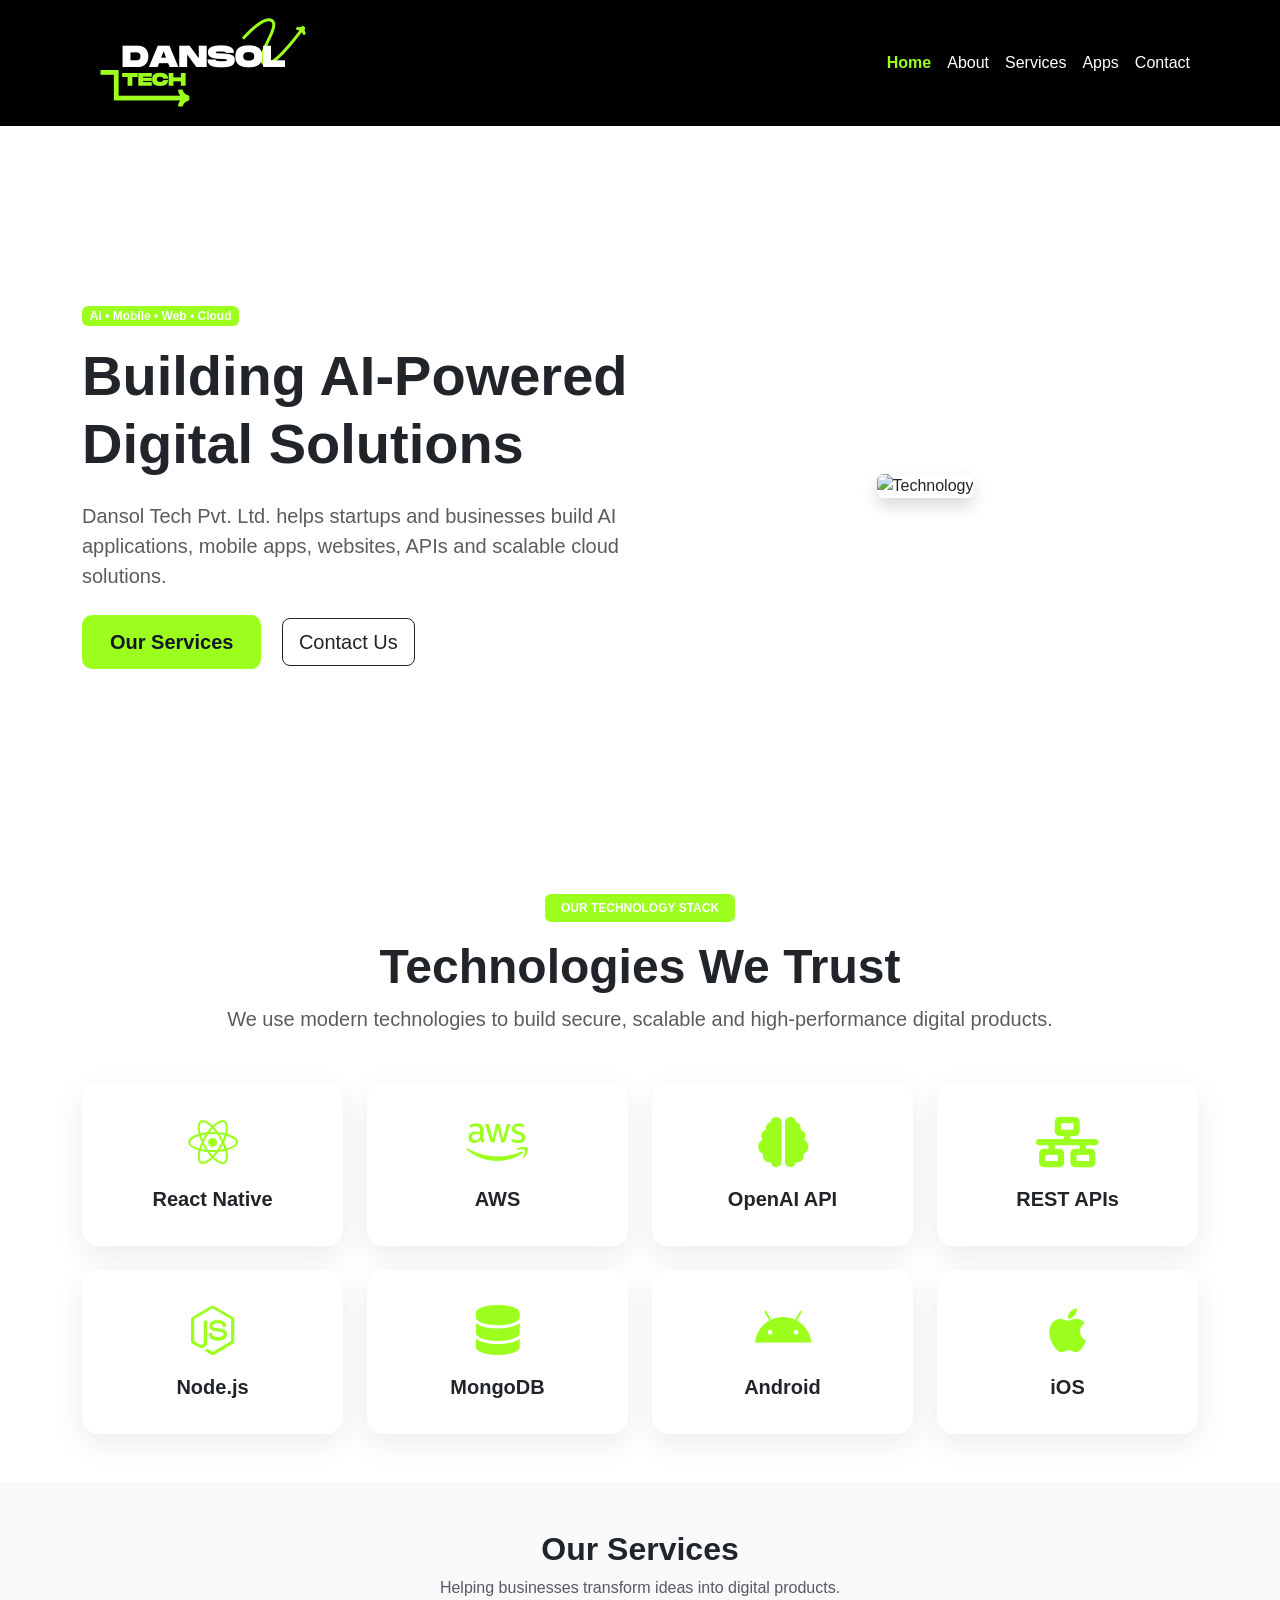
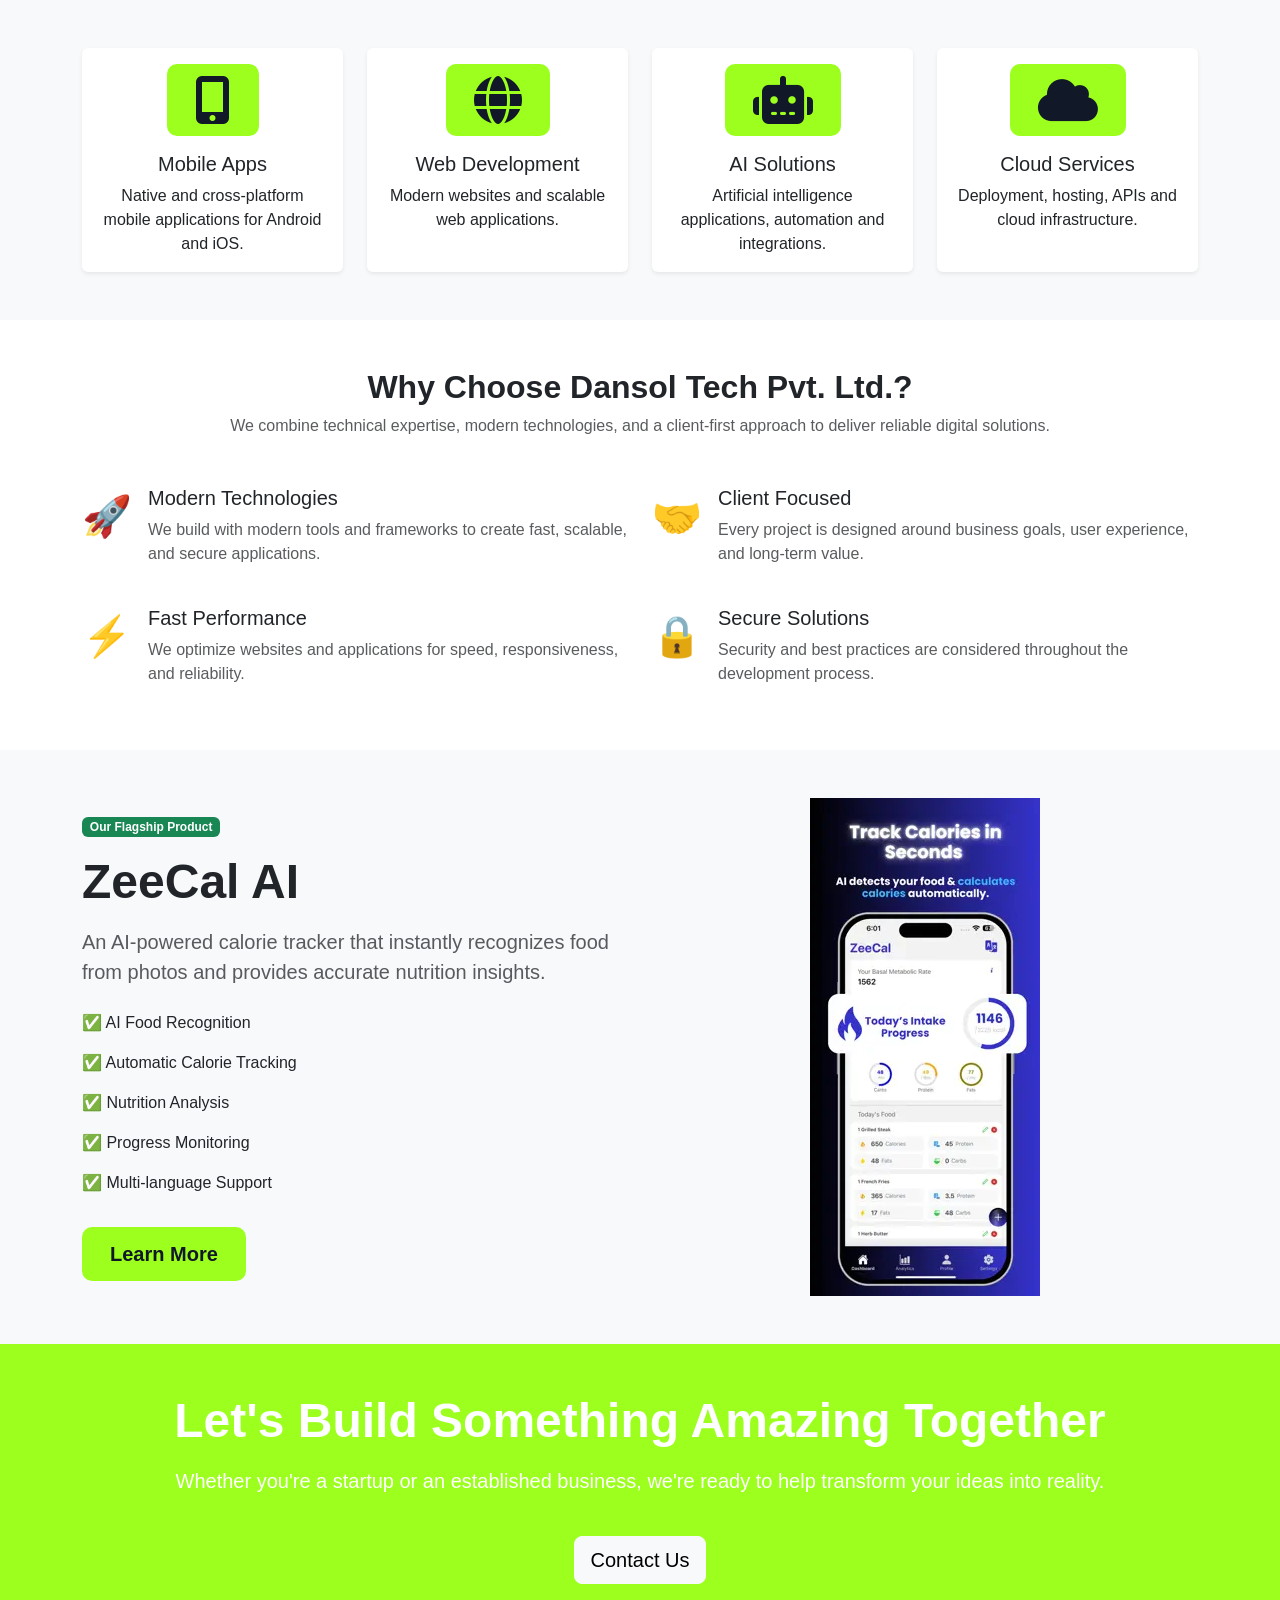
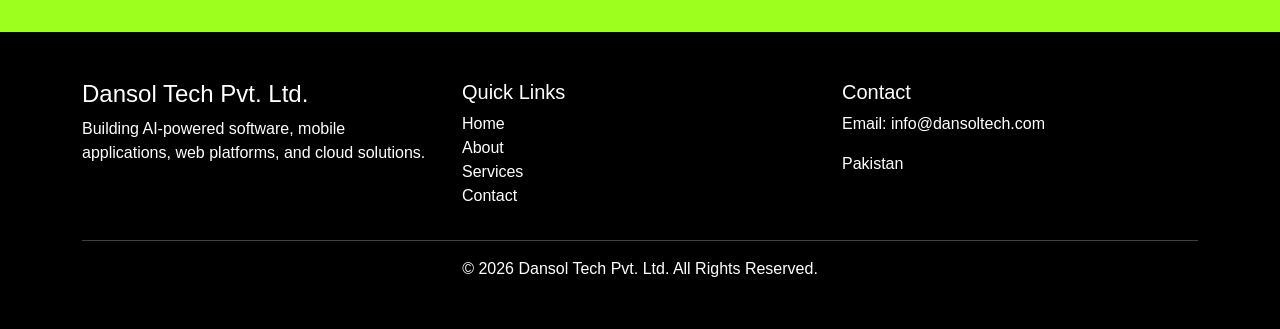
==== index.html @ 8bc0547b "Initial Dansol Tech website" ====
<!DOCTYPE html>
<html lang="en">
<head>
  <meta charset="UTF-8">
<meta name="viewport" content="width=device-width, initial-scale=1.0">
<link rel="stylesheet" href="css/style.css">
<link rel="icon" href="favicon.ico/dansol-favicon.png" type="image/x-icon">

<title>Dansol Tech | IOS, Android App & Software Development Solutions</title>

<meta name="description" content="Dansol Tech Pvt. Ltd. provides mobile app development, web development, AI solutions, cloud services, and custom software development for businesses worldwide.">

<link href="https://cdn.jsdelivr.net/npm/bootstrap@5.3.7/dist/css/bootstrap.min.css" rel="stylesheet">

<link rel="stylesheet"
href="https://cdnjs.cloudflare.com/ajax/libs/font-awesome/6.7.2/css/all.min.css">

<link rel="stylesheet" href="css/style.css">
    
</head>
<body>
<nav class="navbar navbar-expand-lg navbar-dark bg-black">
  <div class="container">

    <a class="navbar-brand" href="index.html">
    <img src="images/dansol-logo.png" alt="Dansol Tech" class="logo">
</a>

    <button class="navbar-toggler"
            type="button"
            data-bs-toggle="collapse"
            data-bs-target="#mainNavbar"
            aria-controls="mainNavbar"
            aria-expanded="false"
            aria-label="Toggle navigation">

      <span class="navbar-toggler-icon"></span>

    </button>

    <div class="collapse navbar-collapse" id="mainNavbar">

      <ul class="navbar-nav ms-auto">

        <li class="nav-item">
          <a class="nav-link active" href="index.html">Home</a>
        </li>

        <li class="nav-item">
          <a class="nav-link" href="about.html">About</a>
        </li>

        <li class="nav-item">
          <a class="nav-link" href="services.html">Services</a>
        </li>

        <li class="nav-item">
          <a class="nav-link" href="apps.html">Apps</a>
        </li>

        <li class="nav-item">
          <a class="nav-link" href="contact.html">Contact</a>
        </li>

      </ul>

    </div>

  </div>
</nav>
<section class="hero py-5">

    <div class="container">

        <div class="row align-items-center">

            <div class="col-lg-6">

                <span class="badge bg-brand mb-3">
                    AI • Mobile • Web • Cloud
                </span>

                <h1 class="display-4 fw-bold mb-4">
                    Building AI-Powered Digital Solutions
                </h1>

                <p class="lead text-muted mb-4">
                    Dansol Tech Pvt. Ltd. helps startups and businesses build
                    AI applications, mobile apps, websites, APIs and scalable
                    cloud solutions.
                </p>

                <a href="services.html"
                   class="btn btn-brand btn-lg me-3">

                    Our Services

                </a>

                <a href="contact.html"
                   class="btn btn-outline-dark btn-lg">

                    Contact Us

                </a>

            </div>

            <div class="col-lg-6 text-center">

                <img
                    src="https://images.unsplash.com/photo-1518770660439-4636190af475?w=700"
                    class="img-fluid rounded shadow"
                    alt="Technology">

            </div>

        </div>

    </div>

</section>
<!-- ====================================== -->
<!-- TECHNOLOGY STACK -->
<!-- ====================================== -->

<section class="py-5 bg-white">

    <div class="container">

        <div class="text-center mb-5">

            <span class="badge bg-brand px-3 py-2 mb-3">
                OUR TECHNOLOGY STACK
            </span>

            <h2 class="display-5 fw-bold">
                Technologies We Trust
            </h2>

            <p class="text-muted lead">

                We use modern technologies to build secure,
                scalable and high-performance digital products.

            </p>

        </div>

        <div class="row g-4">

            <div class="col-6 col-md-4 col-lg-3">
                <div class="tech-card">
                    <i class="fab fa-react"></i>
                    <h5>React Native</h5>
                </div>
            </div>

            <div class="col-6 col-md-4 col-lg-3">
                <div class="tech-card">
                    <i class="fab fa-aws"></i>
                    <h5>AWS</h5>
                </div>
            </div>

            <div class="col-6 col-md-4 col-lg-3">
                <div class="tech-card">
                    <i class="fas fa-brain"></i>
                    <h5>OpenAI API</h5>
                </div>
            </div>

            <div class="col-6 col-md-4 col-lg-3">
                <div class="tech-card">
                    <i class="fas fa-network-wired"></i>
                    <h5>REST APIs</h5>
                </div>
            </div>

            <div class="col-6 col-md-4 col-lg-3">
                <div class="tech-card">
                    <i class="fab fa-node-js"></i>
                    <h5>Node.js</h5>
                </div>
            </div>

            <div class="col-6 col-md-4 col-lg-3">
                <div class="tech-card">
                    <i class="fas fa-database"></i>
                    <h5>MongoDB</h5>
                </div>
            </div>

            <div class="col-6 col-md-4 col-lg-3">
                <div class="tech-card">
                    <i class="fab fa-android"></i>
                    <h5>Android</h5>
                </div>
            </div>

            <div class="col-6 col-md-4 col-lg-3">
                <div class="tech-card">
                    <i class="fab fa-apple"></i>
                    <h5>iOS</h5>
                </div>
            </div>

        </div>

    </div>

</section>
<section class="py-5 bg-light">

<div class="container">

<div class="text-center mb-5">

<h2 class="fw-bold">
Our Services
</h2>

<p class="text-muted">
Helping businesses transform ideas into digital products.
</p>

</div>

<div class="row g-4">

<div class="col-md-6 col-lg-3">

<div class="card h-100 shadow-sm border-0">

<div class="card-body text-center">

<i class="fas fa-mobile-screen-button fa-3x btn-brand mb-3"></i>

<h5 class="card-title">
Mobile Apps
</h5>

<p class="card-text">

Native and cross-platform mobile
applications for Android and iOS.

</p>

</div>

</div>

</div>

<div class="col-md-6 col-lg-3">

<div class="card h-100 shadow-sm border-0">

<div class="card-body text-center">

<i class="fas fa-globe fa-3x btn-brand mb-3"></i>

<h5 class="card-title">
Web Development
</h5>

<p class="card-text">

Modern websites and scalable
web applications.

</p>

</div>

</div>

</div>

<div class="col-md-6 col-lg-3">

<div class="card h-100 shadow-sm border-0">

<div class="card-body text-center">

<i class="fas fa-robot fa-3x btn-brand mb-3"></i>

<h5 class="card-title">
AI Solutions
</h5>

<p class="card-text">

Artificial intelligence applications,
automation and integrations.

</p>

</div>

</div>

</div>

<div class="col-md-6 col-lg-3">

<div class="card h-100 shadow-sm border-0">

<div class="card-body text-center">

<i class="fas fa-cloud fa-3x btn-brand mb-3"></i>

<h5 class="card-title">
Cloud Services
</h5>

<p class="card-text">

Deployment, hosting,
APIs and cloud infrastructure.

</p>

</div>

</div>

</div>

</div>

</div>

</section>
<!-- ========================= -->
<!-- WHY CHOOSE US -->
<!-- ========================= -->

<section class="py-5">

    <div class="container">

        <div class="text-center mb-5">

            <h2 class="fw-bold">
                Why Choose Dansol Tech Pvt. Ltd.?
            </h2>

            <p class="text-muted">
                We combine technical expertise, modern technologies, and a client-first approach to deliver reliable digital solutions.
            </p>

        </div>

        <div class="row g-4">

            <div class="col-md-6">
                <div class="d-flex">
                    <div class="me-3 fs-1">🚀</div>
                    <div>
                        <h5>Modern Technologies</h5>
                        <p class="text-muted">
                            We build with modern tools and frameworks to create fast, scalable, and secure applications.
                        </p>
                    </div>
                </div>
            </div>

            <div class="col-md-6">
                <div class="d-flex">
                    <div class="me-3 fs-1">🤝</div>
                    <div>
                        <h5>Client Focused</h5>
                        <p class="text-muted">
                            Every project is designed around business goals, user experience, and long-term value.
                        </p>
                    </div>
                </div>
            </div>

            <div class="col-md-6">
                <div class="d-flex">
                    <div class="me-3 fs-1">⚡</div>
                    <div>
                        <h5>Fast Performance</h5>
                        <p class="text-muted">
                            We optimize websites and applications for speed, responsiveness, and reliability.
                        </p>
                    </div>
                </div>
            </div>

            <div class="col-md-6">
                <div class="d-flex">
                    <div class="me-3 fs-1">🔒</div>
                    <div>
                        <h5>Secure Solutions</h5>
                        <p class="text-muted">
                            Security and best practices are considered throughout the development process.
                        </p>
                    </div>
                </div>
            </div>

        </div>

    </div>

</section>
<!-- =========================================== -->
<!-- FEATURED PRODUCT -->
<!-- =========================================== -->

<section class="py-5 bg-light">

<div class="container">

<div class="row align-items-center">

<div class="col-lg-6">

<span class="badge bg-success mb-3">
Our Flagship Product
</span>

<h2 class="display-5 fw-bold mb-3">
ZeeCal AI
</h2>

<p class="lead text-muted">

An AI-powered calorie tracker that instantly
recognizes food from photos and provides
accurate nutrition insights.

</p>

<div class="mt-4">

<p>✅ AI Food Recognition</p>

<p>✅ Automatic Calorie Tracking</p>

<p>✅ Nutrition Analysis</p>

<p>✅ Progress Monitoring</p>

<p>✅ Multi-language Support</p>

</div>

<a href="apps.html"
class="btn btn-brand btn-lg mt-3">

Learn More

</a>

</div>

<div class="col-lg-6 text-center">

<img
src="images/zeecalss.webp"
class="img-fluid"
alt="ZeeCal AI">

</div>

</div>

</div>

</section>
<section class="py-5 text-center bg-brand text-white">

<div class="container">

<h2 class="display-5 fw-bold">

Let's Build Something Amazing Together

</h2>

<p class="lead mt-3">

Whether you're a startup or an established business,
we're ready to help transform your ideas into reality.

</p>

<a
href="contact.html"
class="btn btn-light btn-lg mt-4">

Contact Us

</a>

</div>

</section>

<footer class="bg-dark text-white py-5">

<div class="container">

<div class="row">

<div class="col-lg-4">

<h4>Dansol Tech Pvt. Ltd.</h4>

<p>

Building AI-powered software,
mobile applications,
web platforms,
and cloud solutions.

</p>

</div>

<div class="col-lg-4">

<h5>Quick Links</h5>

<ul class="list-unstyled">

<li><a class="nav-link active" href="index.html">Home</a></li>

<li><a href="about.html"
class="text-white text-decoration-none">About</a></li>

<li><a href="services.html"
class="text-white text-decoration-none">Services</a></li>

<li><a href="contact.html"
class="text-white text-decoration-none">Contact</a></li>

</ul>

</div>

<div class="col-lg-4">

<h5>Contact</h5>

<p>Email: info@dansoltech.com</p>

<p>Pakistan</p>

</div>

</div>

<hr>

<p class="text-center mb-0">

© 2026 Dansol Tech Pvt. Ltd.
All Rights Reserved.

</p>

</div>

</footer>

<script src="https://cdn.jsdelivr.net/npm/bootstrap@5.3.7/dist/js/bootstrap.bundle.min.js"></script>

<script src="js/script.js"></script>

</body>
</html>
---- css/style.css ----
:root{
    --primary:#9cff1e;
    --primary-dark:#7fd600;
    --dark: black;
    --light:#F8FAFC;
    --white:#ffffff;
}
body{
    font-family:Arial, Helvetica, sans-serif;
}

/* Navbar Links */
.navbar .nav-link {
    color: #ffffff !important;
    transition: color 0.3s ease;
}

/* Navbar Hover */
.navbar .nav-link:hover {
    color: #9cff1e !important;
}

/* Active Page */
.navbar .nav-link.active {
    color: #9cff1e !important;
    font-weight: 600;
}
.navbar-brand {
    color: #ffffff !important;
    transition: color 0.3s ease;
}

.navbar-brand:hover {
    color: #9cff1e !important;
}

.btn-brand {
    background-color: #9cff1e;
    color: #000;
    border: 2px solid #9cff1e;
    transition: all 0.3s ease;
}

.btn-brand:hover {
    background-color: #000;
    color: #9cff1e;
    border-color: #9cff1e;
}
.hero{
    min-height:80vh;
    display:flex;
    align-items:center;
}
.card{
    transition:0.3s;
}

.card:hover{
    transform:translateY(-8px);
}
/* ======================================
   Technology Cards
====================================== */

.tech-card{

    background:#ffffff;

    border-radius:16px;

    padding:35px 20px;

    text-align:center;

    box-shadow:0 10px 30px rgba(0,0,0,.08);

    transition:.35s;

    height:100%;

}

.tech-card:hover{

    transform:translateY(-10px);

    box-shadow:0 20px 40px rgba(37,99,235,.20);

}

.tech-card i{

    font-size:50px;

    color:var(--primary);

    margin-bottom:20px;

}


.tech-card h5{

    font-weight:600;

    margin:0;

}
/* ===========================
   Brand Colors
=========================== */

.bg-brand{
    background-color:var(--primary) !important;
}

.text-brand{
    color:var(--primary) !important;
}

.btn-brand{

    background:var(--primary);

    color:#111827;

    border:none;

    font-weight:600;

    padding:12px 28px;

    border-radius:10px;

    transition:.3s;

}

.btn-brand:hover{

    background:var(--primary-dark);

    color:#111827;

}
/* ===========================
   Service Icons
=========================== */

.service-icon{
    color: var(--primary);
}
.service-icon{
    color: white;
}
.logo{
    height: 100px;
    width: auto;
}

.bg-dark {
    background-color: #000 !important;
}
footer a {
    color: #ffffff !important;
    text-decoration: none;
    transition: all 0.3s ease;
}

footer a:hover {
    color: #9cff1e !important;
}

footer i {
    color: #9cff1e;
    transition: all 0.3s ease;
}

footer a:hover i {
    transform: translateY(-2px);
}

/* App Screenshots */
.app-screenshot {
    max-width: 260px;
    height: auto;
    border-radius: 20px;
    transition: transform 0.3s ease;
}

.app-screenshot:hover {
    transform: scale(1.05);
}
---- css/style.css ----
:root{
    --primary:#9cff1e;
    --primary-dark:#7fd600;
    --dark: black;
    --light:#F8FAFC;
    --white:#ffffff;
}
body{
    font-family:Arial, Helvetica, sans-serif;
}

/* Navbar Links */
.navbar .nav-link {
    color: #ffffff !important;
    transition: color 0.3s ease;
}

/* Navbar Hover */
.navbar .nav-link:hover {
    color: #9cff1e !important;
}

/* Active Page */
.navbar .nav-link.active {
    color: #9cff1e !important;
    font-weight: 600;
}
.navbar-brand {
    color: #ffffff !important;
    transition: color 0.3s ease;
}

.navbar-brand:hover {
    color: #9cff1e !important;
}

.btn-brand {
    background-color: #9cff1e;
    color: #000;
    border: 2px solid #9cff1e;
    transition: all 0.3s ease;
}

.btn-brand:hover {
    background-color: #000;
    color: #9cff1e;
    border-color: #9cff1e;
}
.hero{
    min-height:80vh;
    display:flex;
    align-items:center;
}
.card{
    transition:0.3s;
}

.card:hover{
    transform:translateY(-8px);
}
/* ======================================
   Technology Cards
====================================== */

.tech-card{

    background:#ffffff;

    border-radius:16px;

    padding:35px 20px;

    text-align:center;

    box-shadow:0 10px 30px rgba(0,0,0,.08);

    transition:.35s;

    height:100%;

}

.tech-card:hover{

    transform:translateY(-10px);

    box-shadow:0 20px 40px rgba(37,99,235,.20);

}

.tech-card i{

    font-size:50px;

    color:var(--primary);

    margin-bottom:20px;

}


.tech-card h5{

    font-weight:600;

    margin:0;

}
/* ===========================
   Brand Colors
=========================== */

.bg-brand{
    background-color:var(--primary) !important;
}

.text-brand{
    color:var(--primary) !important;
}

.btn-brand{

    background:var(--primary);

    color:#111827;

    border:none;

    font-weight:600;

    padding:12px 28px;

    border-radius:10px;

    transition:.3s;

}

.btn-brand:hover{

    background:var(--primary-dark);

    color:#111827;

}
/* ===========================
   Service Icons
=========================== */

.service-icon{
    color: var(--primary);
}
.service-icon{
    color: white;
}
.logo{
    height: 100px;
    width: auto;
}

.bg-dark {
    background-color: #000 !important;
}
footer a {
    color: #ffffff !important;
    text-decoration: none;
    transition: all 0.3s ease;
}

footer a:hover {
    color: #9cff1e !important;
}

footer i {
    color: #9cff1e;
    transition: all 0.3s ease;
}

footer a:hover i {
    transform: translateY(-2px);
}

/* App Screenshots */
.app-screenshot {
    max-width: 260px;
    height: auto;
    border-radius: 20px;
    transition: transform 0.3s ease;
}

.app-screenshot:hover {
    transform: scale(1.05);
}
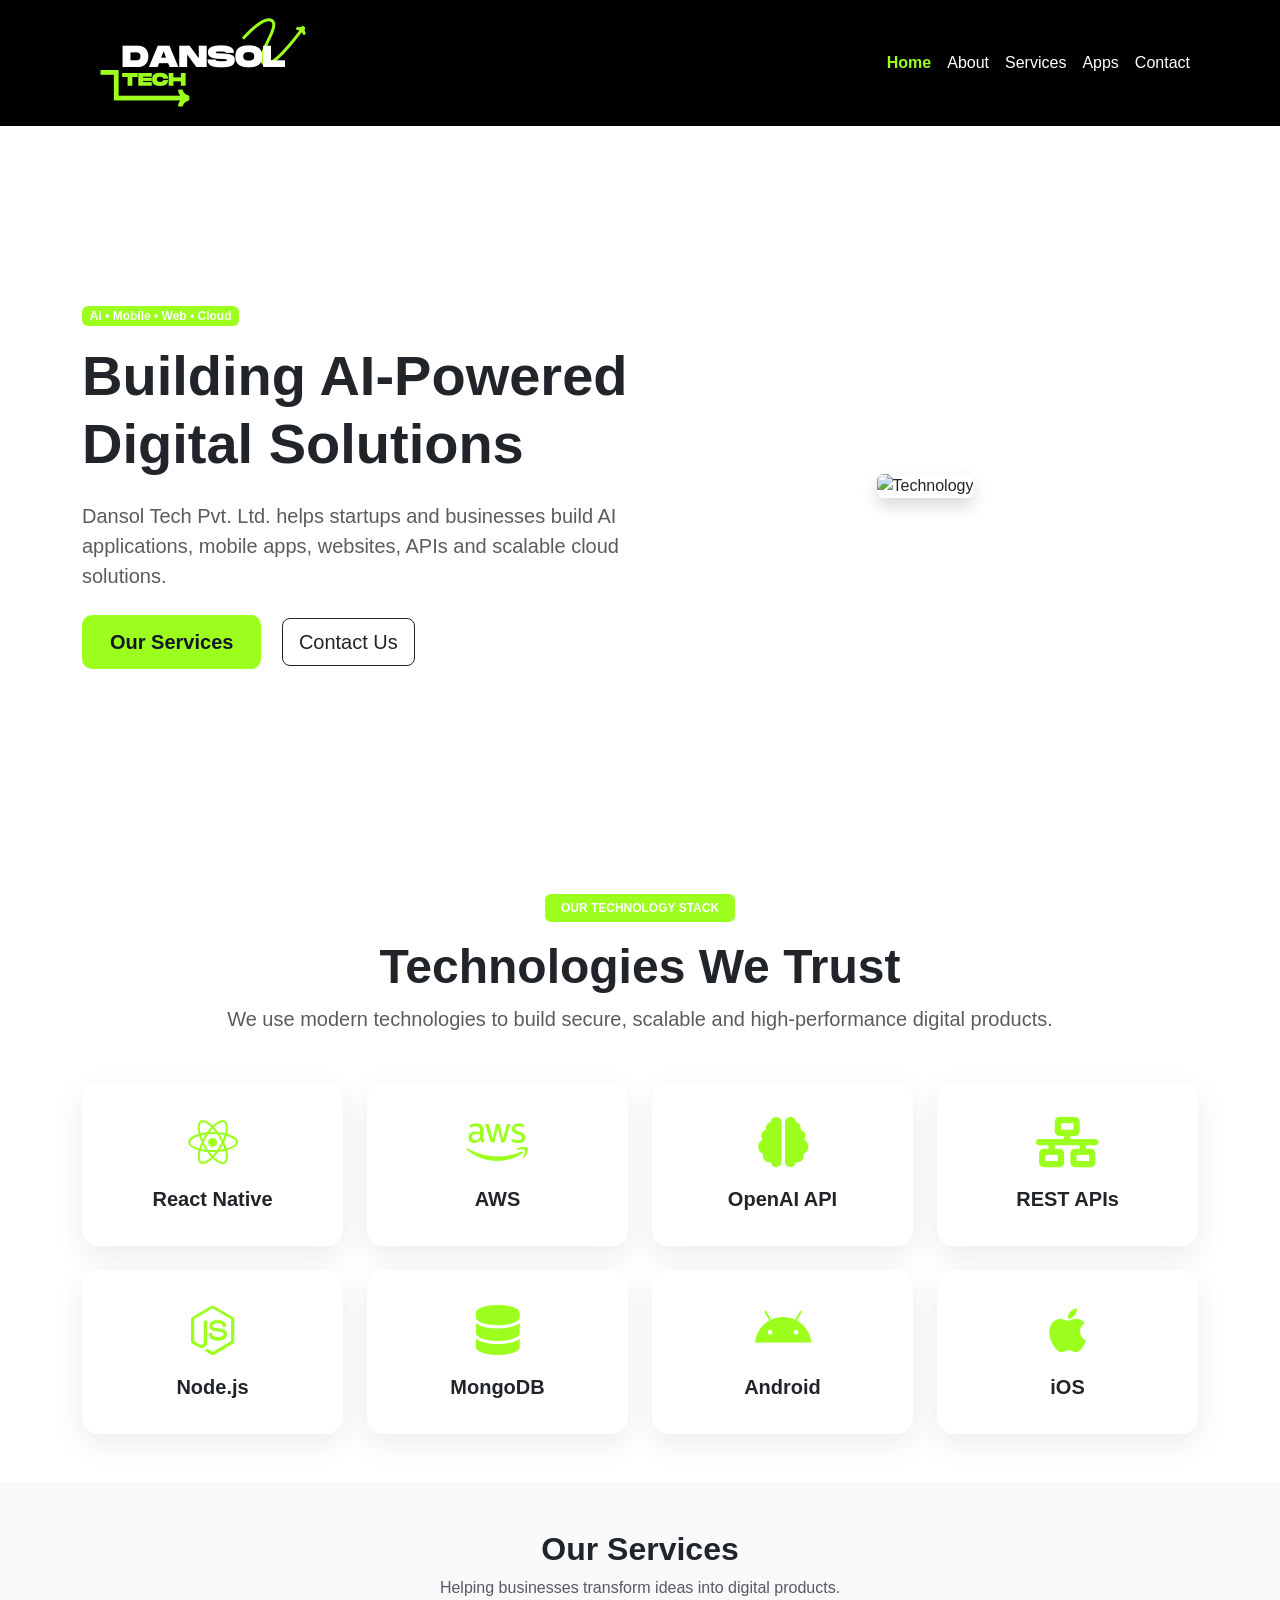
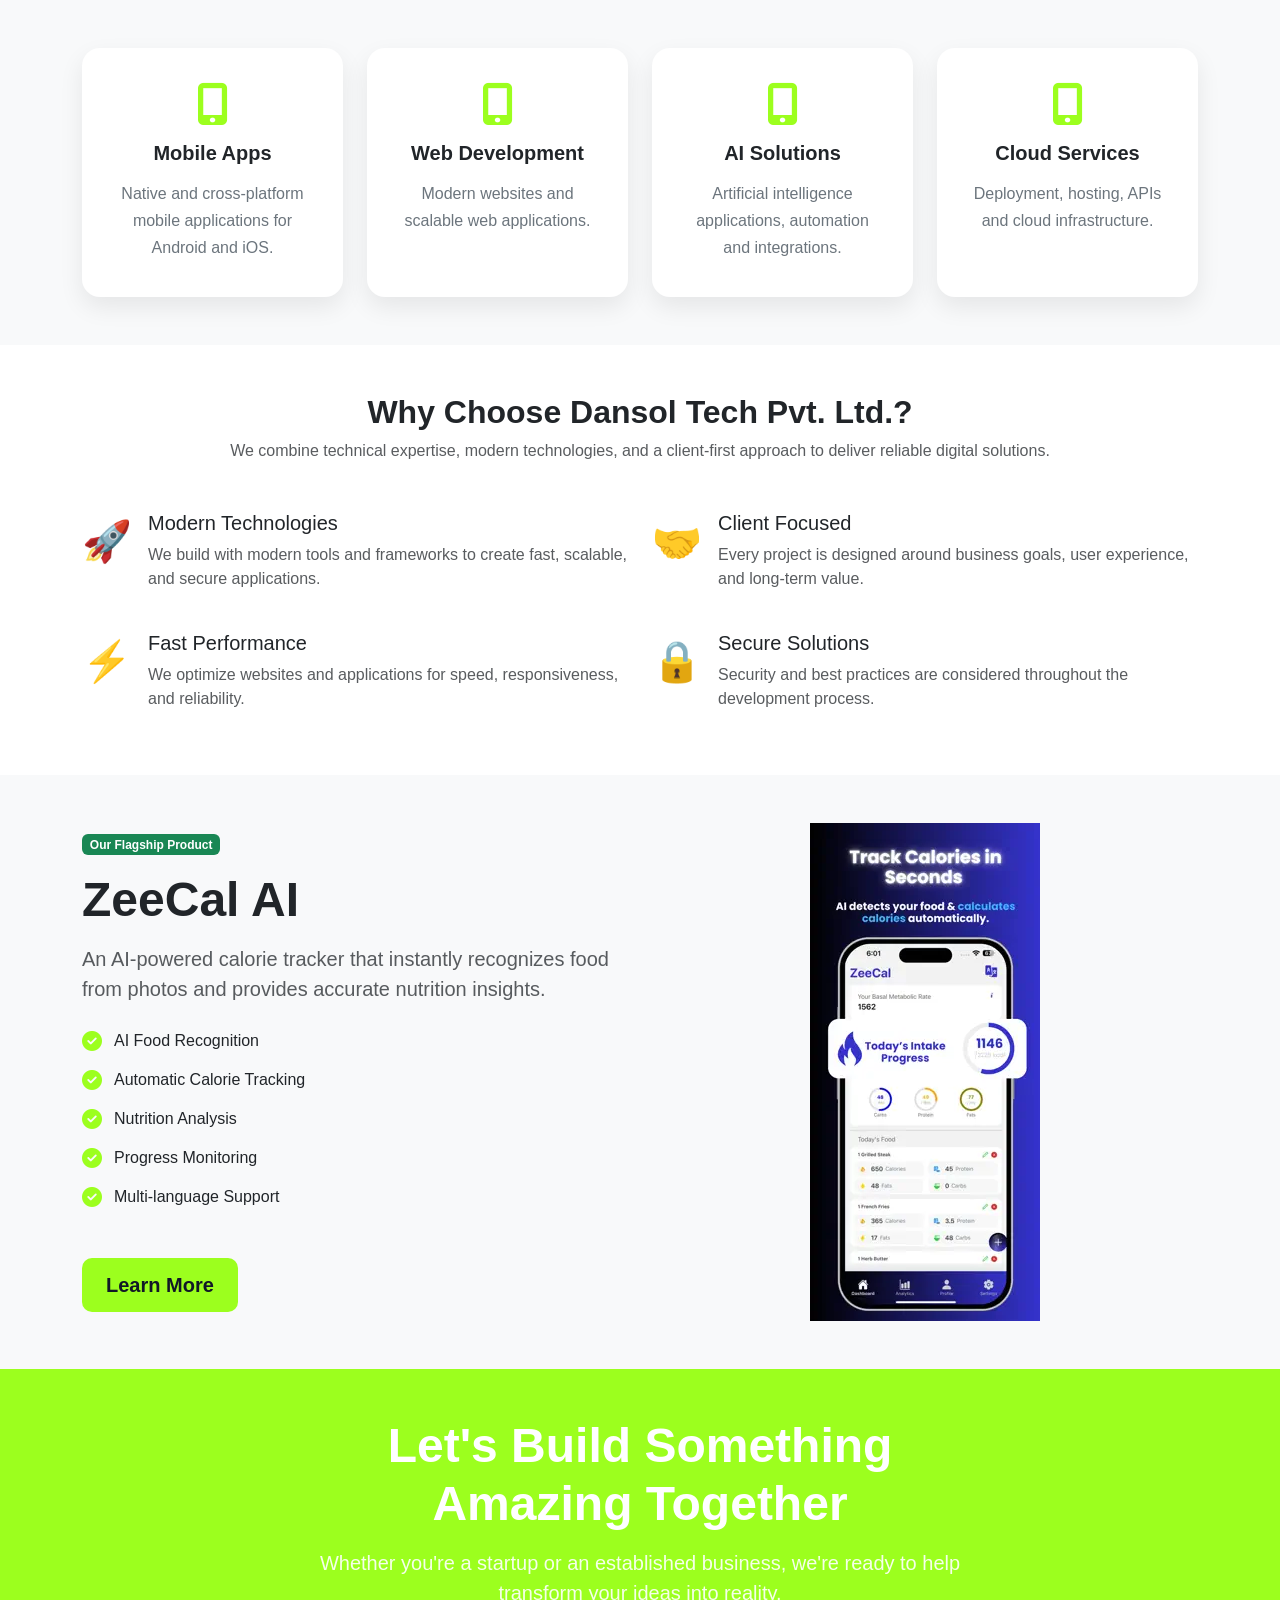
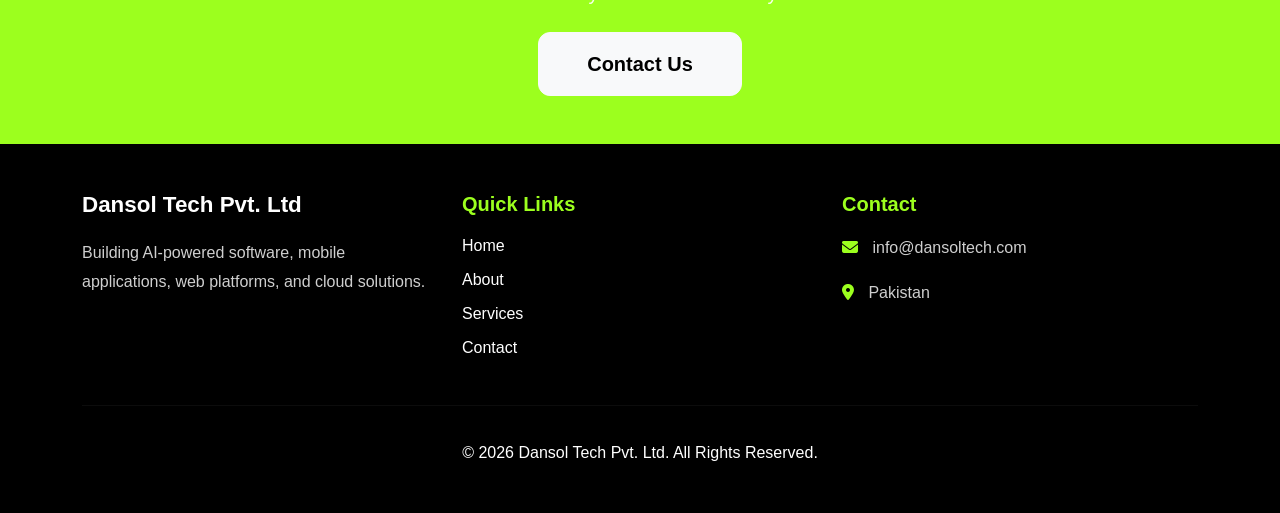
==== commit 561a6fa8: "Improve homepage responsiveness and CTA section" ====
--- a/index.html
+++ b/index.html
@@ -230,11 +230,11 @@
 
 <div class="col-md-6 col-lg-3">
 
-<div class="card h-100 shadow-sm border-0">
+<div class="card service-card h-100 border-0">
 
 <div class="card-body text-center">
 
-<i class="fas fa-mobile-screen-button fa-3x btn-brand mb-3"></i>
+<i class="fas fa-mobile-screen-button service-icon mb-3"></i>
 
 <h5 class="card-title">
 Mobile Apps
@@ -255,11 +255,11 @@
 
 <div class="col-md-6 col-lg-3">
 
-<div class="card h-100 shadow-sm border-0">
+<div class="card service-card h-100 border-0">
 
 <div class="card-body text-center">
 
-<i class="fas fa-globe fa-3x btn-brand mb-3"></i>
+<i class="fas fa-mobile-screen-button service-icon mb-3"></i>
 
 <h5 class="card-title">
 Web Development
@@ -280,11 +280,11 @@
 
 <div class="col-md-6 col-lg-3">
 
-<div class="card h-100 shadow-sm border-0">
+<div class="card service-card h-100 border-0">
 
 <div class="card-body text-center">
 
-<i class="fas fa-robot fa-3x btn-brand mb-3"></i>
+<i class="fas fa-mobile-screen-button service-icon mb-3"></i>
 
 <h5 class="card-title">
 AI Solutions
@@ -305,11 +305,11 @@
 
 <div class="col-md-6 col-lg-3">
 
-<div class="card h-100 shadow-sm border-0">
+<div class="card service-card h-100 border-0">
 
 <div class="card-body text-center">
 
-<i class="fas fa-cloud fa-3x btn-brand mb-3"></i>
+<i class="fas fa-mobile-screen-button service-icon mb-3"></i>
 
 <h5 class="card-title">
 Cloud Services
@@ -412,7 +412,7 @@
 <!-- FEATURED PRODUCT -->
 <!-- =========================================== -->
 
-<section class="py-5 bg-light">
+<section class="py-5 bg-light zeecal-section">
 
 <div class="container">
 
@@ -436,22 +436,37 @@
 
 </p>
 
-<div class="mt-4">
-
-<p>✅ AI Food Recognition</p>
-
-<p>✅ Automatic Calorie Tracking</p>
-
-<p>✅ Nutrition Analysis</p>
-
-<p>✅ Progress Monitoring</p>
-
-<p>✅ Multi-language Support</p>
+<div class="zeecal-features">
+
+    <div class="feature-item">
+        <i class="fas fa-circle-check"></i>
+        <span>AI Food Recognition</span>
+    </div>
+
+    <div class="feature-item">
+        <i class="fas fa-circle-check"></i>
+        <span>Automatic Calorie Tracking</span>
+    </div>
+
+    <div class="feature-item">
+        <i class="fas fa-circle-check"></i>
+        <span>Nutrition Analysis</span>
+    </div>
+
+    <div class="feature-item">
+        <i class="fas fa-circle-check"></i>
+        <span>Progress Monitoring</span>
+    </div>
+
+    <div class="feature-item">
+        <i class="fas fa-circle-check"></i>
+        <span>Multi-language Support</span>
+    </div>
 
 </div>
 
 <a href="apps.html"
-class="btn btn-brand btn-lg mt-3">
+class="btn btn-brand btn-lg mt-4 px-4">
 
 Learn More
 
@@ -463,7 +478,7 @@
 
 <img
 src="images/zeecalss.webp"
-class="img-fluid"
+class="img-fluid zeecal-phone"
 alt="ZeeCal AI">
 
 </div>
@@ -473,17 +488,17 @@
 </div>
 
 </section>
-<section class="py-5 text-center bg-brand text-white">
+<section class="cta-section py-5 text-center bg-brand text-white">
 
 <div class="container">
 
-<h2 class="display-5 fw-bold">
+<h2 class="display-5 fw-bold cta-title">
 
 Let's Build Something Amazing Together
 
 </h2>
 
-<p class="lead mt-3">
+<p class="lead mt-3 cta-text">
 
 Whether you're a startup or an established business,
 we're ready to help transform your ideas into reality.
@@ -492,7 +507,7 @@
 
 <a
 href="contact.html"
-class="btn btn-light btn-lg mt-4">
+class="btn btn-light btn-lg mt-4 px-5 py-3 cta-btn">
 
 Contact Us
 
@@ -502,43 +517,40 @@
 
 </section>
 
-<footer class="bg-dark text-white py-5">
+<footer class="footer bg-dark text-white py-5">
 
 <div class="container">
 
-<div class="row">
+<div class="row gy-4">
 
 <div class="col-lg-4">
 
-<h4>Dansol Tech Pvt. Ltd.</h4>
+<h4 class="footer-title">
+Dansol Tech Pvt. Ltd
+</h4>
 
 <p>
-
-Building AI-powered software,
-mobile applications,
-web platforms,
-and cloud solutions.
-
+Building AI-powered software, mobile applications,
+web platforms, and cloud solutions.
 </p>
 
 </div>
 
 <div class="col-lg-4">
 
-<h5>Quick Links</h5>
-
-<ul class="list-unstyled">
-
-<li><a class="nav-link active" href="index.html">Home</a></li>
-
-<li><a href="about.html"
-class="text-white text-decoration-none">About</a></li>
-
-<li><a href="services.html"
-class="text-white text-decoration-none">Services</a></li>
-
-<li><a href="contact.html"
-class="text-white text-decoration-none">Contact</a></li>
+<h5 class="footer-heading">
+Quick Links
+</h5>
+
+<ul class="footer-links">
+
+<li><a href="index.html">Home</a></li>
+
+<li><a href="about.html">About</a></li>
+
+<li><a href="services.html">Services</a></li>
+
+<li><a href="contact.html">Contact</a></li>
 
 </ul>
 
@@ -546,11 +558,25 @@
 
 <div class="col-lg-4">
 
-<h5>Contact</h5>
-
-<p>Email: info@dansoltech.com</p>
-
-<p>Pakistan</p>
+<h5 class="footer-heading">
+Contact
+</h5>
+
+<p>
+
+<i class="fas fa-envelope"></i>
+
+info@dansoltech.com
+
+</p>
+
+<p>
+
+<i class="fas fa-location-dot"></i>
+
+Pakistan
+
+</p>
 
 </div>
 
@@ -558,12 +584,11 @@
 
 <hr>
 
-<p class="text-center mb-0">
-
-© 2026 Dansol Tech Pvt. Ltd.
-All Rights Reserved.
-
-</p>
+<div class="text-center">
+
+© 2026 Dansol Tech Pvt. Ltd. All Rights Reserved.
+
+</div>
 
 </div>
 
--- a/css/style.css
+++ b/css/style.css
@@ -148,10 +148,8 @@
 =========================== */
 
 .service-icon{
-    color: var(--primary);
-}
-.service-icon{
-    color: white;
+    color:var(--primary);
+    font-size:42px;
 }
 .logo{
     height: 100px;
@@ -161,24 +159,7 @@
 .bg-dark {
     background-color: #000 !important;
 }
-footer a {
-    color: #ffffff !important;
-    text-decoration: none;
-    transition: all 0.3s ease;
-}
-
-footer a:hover {
-    color: #9cff1e !important;
-}
-
-footer i {
-    color: #9cff1e;
-    transition: all 0.3s ease;
-}
-
-footer a:hover i {
-    transform: translateY(-2px);
-}
+
 
 /* App Screenshots */
 .app-screenshot {
@@ -190,4 +171,350 @@
 
 .app-screenshot:hover {
     transform: scale(1.05);
+}
+/* ======================================
+   Mobile Responsive
+====================================== */
+
+@media (max-width:768px){
+
+.logo{
+    height:80px;
+    width:auto;
+}
+
+.hero{
+    min-height:auto;
+    text-align:center;
+    padding:70px 0;
+}
+
+.hero h1{
+    font-size:2.4rem;
+    line-height:1.2;
+}
+
+.hero .lead{
+    font-size:1rem;
+    margin-bottom:2rem !important;
+}
+
+.hero img{
+    max-width:85%;
+    margin-top:40px;
+}
+
+.hero .btn{
+    width:100%;
+    margin-bottom:15px;
+}
+
+.hero .btn:last-child{
+    margin-bottom:0;
+}
+.service-card{
+    margin-bottom:10px;
+}
+
+.service-card .card-body{
+    padding:15px;
+}
+
+.service-card i{
+    font-size:36px;
+}
+
+.service-card h5{
+    font-size:1.15rem;
+}
+
+.service-card p{
+    font-size:.95rem;
+}
+.zeecal-phone{
+    width:100%;
+    max-width:260px;
+}
+
+.zeecal-features{
+    width:100%;
+    margin:25px 0;
+}
+
+.feature-item{
+    justify-content:flex-start;
+}
+
+.zeecal-phone{
+    display:block;
+    margin:40px auto 0;
+    max-width:250px;
+}
+
+.zeecal-section .btn-brand{
+    display:block;
+    width:100%;
+    margin-top:20px;
+}
+.cta-section{
+
+    padding:70px 20px;
+
+}
+
+.cta-title{
+
+    font-size:2rem;
+
+}
+
+.cta-text{
+
+    font-size:1rem;
+
+    line-height:1.7;
+
+}
+
+.cta-btn{
+
+    width:100%;
+
+}
+.footer{
+
+    text-align:center;
+
+}
+
+.footer-title{
+
+    font-size:1.3rem;
+
+}
+
+.footer-heading{
+
+    margin-top:15px;
+
+}
+
+.footer-links li{
+
+    margin-bottom:12px;
+
+}
+
+.footer p{
+
+    font-size:15px;
+
+}
+
+.footer hr{
+
+    margin:25px 0;
+
+}
+}
+/* ===========================
+   Service Cards
+=========================== */
+
+.service-card{
+    border-radius:18px;
+    padding:15px;
+    transition:all .35s ease;
+    box-shadow:0 10px 25px rgba(0,0,0,.08);
+    overflow:hidden;
+}
+
+.service-card:hover{
+    transform:translateY(-8px);
+    box-shadow:0 20px 40px rgba(0,0,0,.15);
+}
+
+.service-card .card-body{
+    padding:20px;
+}
+
+.service-card i{
+    font-size:42px;
+    color:var(--primary);
+    margin-bottom:20px;
+}
+
+.service-card h5{
+    font-weight:700;
+    margin-bottom:15px;
+}
+
+.service-card p{
+    color:#6c757d;
+    line-height:1.7;
+}
+
+/* ======================================
+   ZeeCal AI
+====================================== */
+
+.zeecal-phone{
+    max-width:300px;
+    transition:.35s;
+}
+
+.zeecal-phone:hover{
+    transform:translateY(-10px);
+}
+
+.zeecal-features{
+    margin-top:25px;
+    margin-bottom:25px;
+}
+
+.feature-item{
+    display:flex;
+    align-items:center;
+    margin-bottom:15px;
+    font-size:1rem;
+    font-weight:500;
+}
+
+.feature-item i{
+    color:var(--primary);
+    font-size:20px;
+    margin-right:12px;
+}
+
+/* ======================================
+   CTA Section
+====================================== */
+
+.cta-section{
+
+    padding:90px 0;
+
+}
+
+.cta-title{
+
+    max-width:700px;
+
+    margin:auto;
+
+    line-height:1.2;
+
+}
+
+.cta-text{
+
+    max-width:650px;
+
+    margin:25px auto 0;
+
+    color:rgba(255,255,255,.9);
+
+}
+
+.cta-btn{
+
+    border-radius:12px;
+
+    font-weight:700;
+
+    transition:.35s;
+
+}
+
+.cta-btn:hover{
+
+    transform:translateY(-3px);
+
+}
+/* ======================================
+   Footer
+====================================== */
+
+.footer{
+
+    background:#000;
+
+}
+
+.footer-title{
+
+    font-size:1.4rem;
+
+    font-weight:700;
+
+    margin-bottom:20px;
+
+}
+
+.footer-heading{
+
+    color:var(--primary);
+
+    margin-bottom:18px;
+
+    font-weight:700;
+
+}
+
+.footer p{
+
+    color:#cfcfcf;
+
+    line-height:1.8;
+
+}
+
+.footer-links{
+
+    list-style:none;
+
+    padding:0;
+
+    margin:0;
+
+}
+
+.footer-links li{
+
+    margin-bottom:10px;
+
+}
+
+.footer-links a{
+
+    color:#ffffff;
+
+    text-decoration:none;
+
+    transition:.3s;
+
+}
+
+.footer-links a:hover{
+
+    color:var(--primary);
+
+    padding-left:6px;
+
+}
+
+.footer i{
+
+    color:var(--primary);
+
+    margin-right:10px;
+
+}
+
+.footer hr{
+
+    border-color:#333;
+
+    margin:35px 0;
+
 }
--- a/css/style.css
+++ b/css/style.css
@@ -148,10 +148,8 @@
 =========================== */
 
 .service-icon{
-    color: var(--primary);
-}
-.service-icon{
-    color: white;
+    color:var(--primary);
+    font-size:42px;
 }
 .logo{
     height: 100px;
@@ -161,24 +159,7 @@
 .bg-dark {
     background-color: #000 !important;
 }
-footer a {
-    color: #ffffff !important;
-    text-decoration: none;
-    transition: all 0.3s ease;
-}
-
-footer a:hover {
-    color: #9cff1e !important;
-}
-
-footer i {
-    color: #9cff1e;
-    transition: all 0.3s ease;
-}
-
-footer a:hover i {
-    transform: translateY(-2px);
-}
+
 
 /* App Screenshots */
 .app-screenshot {
@@ -190,4 +171,350 @@
 
 .app-screenshot:hover {
     transform: scale(1.05);
+}
+/* ======================================
+   Mobile Responsive
+====================================== */
+
+@media (max-width:768px){
+
+.logo{
+    height:80px;
+    width:auto;
+}
+
+.hero{
+    min-height:auto;
+    text-align:center;
+    padding:70px 0;
+}
+
+.hero h1{
+    font-size:2.4rem;
+    line-height:1.2;
+}
+
+.hero .lead{
+    font-size:1rem;
+    margin-bottom:2rem !important;
+}
+
+.hero img{
+    max-width:85%;
+    margin-top:40px;
+}
+
+.hero .btn{
+    width:100%;
+    margin-bottom:15px;
+}
+
+.hero .btn:last-child{
+    margin-bottom:0;
+}
+.service-card{
+    margin-bottom:10px;
+}
+
+.service-card .card-body{
+    padding:15px;
+}
+
+.service-card i{
+    font-size:36px;
+}
+
+.service-card h5{
+    font-size:1.15rem;
+}
+
+.service-card p{
+    font-size:.95rem;
+}
+.zeecal-phone{
+    width:100%;
+    max-width:260px;
+}
+
+.zeecal-features{
+    width:100%;
+    margin:25px 0;
+}
+
+.feature-item{
+    justify-content:flex-start;
+}
+
+.zeecal-phone{
+    display:block;
+    margin:40px auto 0;
+    max-width:250px;
+}
+
+.zeecal-section .btn-brand{
+    display:block;
+    width:100%;
+    margin-top:20px;
+}
+.cta-section{
+
+    padding:70px 20px;
+
+}
+
+.cta-title{
+
+    font-size:2rem;
+
+}
+
+.cta-text{
+
+    font-size:1rem;
+
+    line-height:1.7;
+
+}
+
+.cta-btn{
+
+    width:100%;
+
+}
+.footer{
+
+    text-align:center;
+
+}
+
+.footer-title{
+
+    font-size:1.3rem;
+
+}
+
+.footer-heading{
+
+    margin-top:15px;
+
+}
+
+.footer-links li{
+
+    margin-bottom:12px;
+
+}
+
+.footer p{
+
+    font-size:15px;
+
+}
+
+.footer hr{
+
+    margin:25px 0;
+
+}
+}
+/* ===========================
+   Service Cards
+=========================== */
+
+.service-card{
+    border-radius:18px;
+    padding:15px;
+    transition:all .35s ease;
+    box-shadow:0 10px 25px rgba(0,0,0,.08);
+    overflow:hidden;
+}
+
+.service-card:hover{
+    transform:translateY(-8px);
+    box-shadow:0 20px 40px rgba(0,0,0,.15);
+}
+
+.service-card .card-body{
+    padding:20px;
+}
+
+.service-card i{
+    font-size:42px;
+    color:var(--primary);
+    margin-bottom:20px;
+}
+
+.service-card h5{
+    font-weight:700;
+    margin-bottom:15px;
+}
+
+.service-card p{
+    color:#6c757d;
+    line-height:1.7;
+}
+
+/* ======================================
+   ZeeCal AI
+====================================== */
+
+.zeecal-phone{
+    max-width:300px;
+    transition:.35s;
+}
+
+.zeecal-phone:hover{
+    transform:translateY(-10px);
+}
+
+.zeecal-features{
+    margin-top:25px;
+    margin-bottom:25px;
+}
+
+.feature-item{
+    display:flex;
+    align-items:center;
+    margin-bottom:15px;
+    font-size:1rem;
+    font-weight:500;
+}
+
+.feature-item i{
+    color:var(--primary);
+    font-size:20px;
+    margin-right:12px;
+}
+
+/* ======================================
+   CTA Section
+====================================== */
+
+.cta-section{
+
+    padding:90px 0;
+
+}
+
+.cta-title{
+
+    max-width:700px;
+
+    margin:auto;
+
+    line-height:1.2;
+
+}
+
+.cta-text{
+
+    max-width:650px;
+
+    margin:25px auto 0;
+
+    color:rgba(255,255,255,.9);
+
+}
+
+.cta-btn{
+
+    border-radius:12px;
+
+    font-weight:700;
+
+    transition:.35s;
+
+}
+
+.cta-btn:hover{
+
+    transform:translateY(-3px);
+
+}
+/* ======================================
+   Footer
+====================================== */
+
+.footer{
+
+    background:#000;
+
+}
+
+.footer-title{
+
+    font-size:1.4rem;
+
+    font-weight:700;
+
+    margin-bottom:20px;
+
+}
+
+.footer-heading{
+
+    color:var(--primary);
+
+    margin-bottom:18px;
+
+    font-weight:700;
+
+}
+
+.footer p{
+
+    color:#cfcfcf;
+
+    line-height:1.8;
+
+}
+
+.footer-links{
+
+    list-style:none;
+
+    padding:0;
+
+    margin:0;
+
+}
+
+.footer-links li{
+
+    margin-bottom:10px;
+
+}
+
+.footer-links a{
+
+    color:#ffffff;
+
+    text-decoration:none;
+
+    transition:.3s;
+
+}
+
+.footer-links a:hover{
+
+    color:var(--primary);
+
+    padding-left:6px;
+
+}
+
+.footer i{
+
+    color:var(--primary);
+
+    margin-right:10px;
+
+}
+
+.footer hr{
+
+    border-color:#333;
+
+    margin:35px 0;
+
 }
